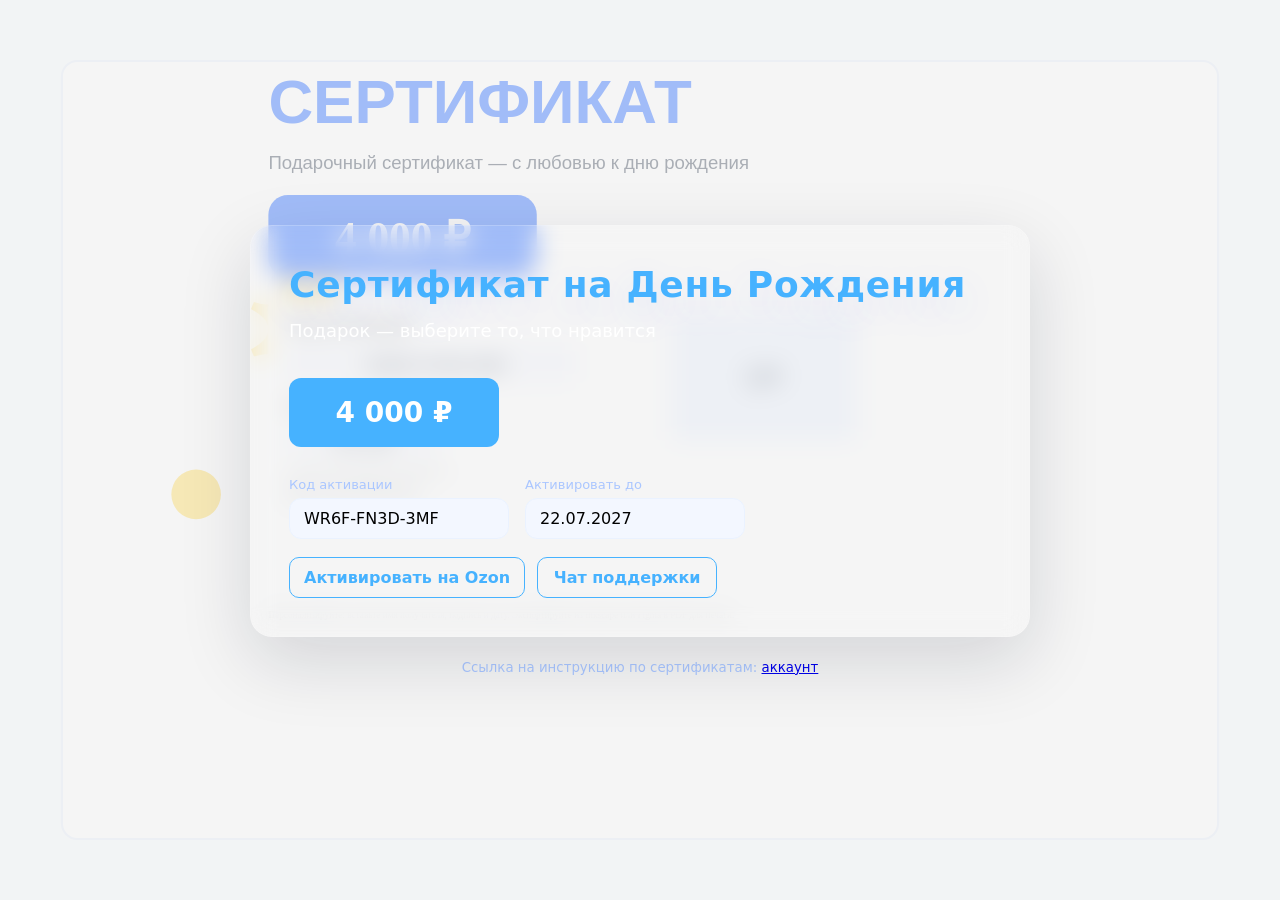
==== site/index.html @ f5bf504b "Prepare site for GitHub Pages" ====
<!doctype html>
<html lang="ru">
<head>
  <meta charset="utf-8">
  <meta name="viewport" content="width=device-width,initial-scale=1">
  <title>Подарочный сертификат — визитка</title>
  <link rel="stylesheet" href="styles.css">
</head>
<body>
  <video id="bgvideo" class="bgvideo" autoplay muted loop playsinline poster="../certificate_daisy.svg">
    <source src="assets/518254_Green_Meadow_1280x720.mp4" type="video/mp4">
    Ваш браузер не поддерживает видео-подложку.
  </video>

  <div class="overlay"></div>

  <main class="card-wrap">
    <section class="card">
      <div class="left">
        <h1 class="title">Сертификат на День Рождения</h1>
        <p class="subtitle">Подарок — выберите то, что нравится</p>

        <div class="amount">4 000 ₽</div>

        <div class="meta">
          <div class="code">
            <label>Код активации</label>
            <div class="code-box">WR6F-FN3D-3MF</div>
          </div>

          <div class="date">
            <label>Активировать до</label>
            <div class="date-box">22.07.2027</div>
          </div>
        </div>

        <div class="links">
          <a href="https://www.ozon.ru/my/codes" target="_blank">Активировать на Ozon</a>
          <a href="https://www.ozon.ru/my/chat?__rr=1" target="_blank">Чат поддержки</a>
        </div>

      </div>
    </section>

    <footer class="foot">
      <small>Ссылка на инструкцию по сертификатам: <a href="https://www.ozon.ru/my/account" target="_blank">аккаунт</a></small>
    </footer>
  </main>

  <script>
    // small readiness helper: if video fails (403), dim background and show poster clearly
    const v = document.getElementById('bgvideo');
    v.addEventListener('error', () => {
      document.body.classList.add('no-video');
      console.warn('Background video failed to load.');
    });
  </script>
</body>
</html>
---- site/styles.css ----
/* styles.css — стили для визитки сертификата */
:root{
  --accent: #46b2ff;
  --bg-overlay: rgba(8,20,40,0.45);
  --card-bg: rgba(255,255,255,0);
  --muted: #aac6ff;
}
html,body{box-sizing:border-box;height:100%;margin:0;font-family: Inter, system-ui, -apple-system, 'Helvetica Neue', Arial}
*,*::before,*::after{box-sizing:inherit}
body{background:#eef6ff;overflow-x:hidden;background-image:url('assets/bg.jpg');background-size:cover;background-position:center center;}

.bgvideo{position:fixed;inset:0;width:100%;height:100%;object-fit:cover;z-index:0;filter:brightness(0.9) saturate(1.05)}
body.no-video .bgvideo{display:none}

.overlay{position:fixed;inset:0;background:rgba(255,255,255,0.62);z-index:1}

.card-wrap{position:relative;z-index:2;min-height:100vh;display:flex;flex-direction:column;align-items:center;justify-content:center;padding:48px}
.card{width:min(780px,94%);display:flex;flex-wrap:wrap;gap:32px;background:var(--card-bg);border-radius:22px;box-shadow:0 24px 72px rgba(15,23,42,0.14);padding:38px;border:1px solid rgba(255,255,255,0.2);backdrop-filter:blur(12px)}
.left{flex:1;min-width:280px}
.right{width:360px;min-width:280px;display:flex;align-items:center;justify-content:center}
.preview{max-width:100%;height:auto;border-radius:14px;border:1px solid rgba(230,238,251,0.9)}
.title{font-size:36px;color:var(--accent);margin:0 0 12px;letter-spacing:0.02em;text-shadow:0 14px 40px rgba(30,96,255,0.14)}
.subtitle{color:#ffffff;margin:0 0 22px;font-size:18px;line-height:1.5;}
.amount{display:inline-block;background:var(--accent);color:#fff;padding:18px 28px;border-radius:12px;font-size:28px;font-weight:700;margin:12px 0;min-width:210px;text-align:center}
.meta{display:flex;gap:16px;margin-top:18px;flex-wrap:wrap}
.meta label{display:block;font-size:13px;color:var(--muted);margin-bottom:6px}
.code-box,.date-box{background:#f3f7ff;padding:10px 14px;border-radius:12px;border:1px solid #eaf2ff;min-width:220px}
.links{margin-top:18px;display:flex;gap:12px;flex-wrap:wrap}
.links a{background:transparent;border:1px solid var(--accent);color:var(--accent);padding:10px 14px;border-radius:10px;text-decoration:none;font-weight:600;min-width:180px;text-align:center}
.links a:hover{background:var(--accent);color:white}
.foot{margin-top:20px;color:var(--muted);text-align:center;width:100%}

/* responsive */
@media (max-width:880px){
  .card{flex-direction:column;align-items:stretch;padding:28px}
  .right{width:100%}
  .preview{max-height:260px;object-fit:contain}
}

@media (max-width:620px){
  .card-wrap{padding:24px}
  .card{padding:22px;gap:24px}
  .title{font-size:28px}
  .amount{font-size:24px;padding:16px 20px}
  .meta{flex-direction:column}
  .code-box,.date-box{min-width:auto;width:100%}
  .links a{flex:1}
}

/* If video unavailable, show poster more clearly */
body.no-video{
  background:linear-gradient(180deg,#f7fbff,#eaf4ff);
}
body.no-video .overlay{background:rgba(255,255,255,0.35)}

/* responsive */
@media (max-width:880px){
  .card{flex-direction:column;align-items:stretch}
  .right{width:100%}
  .preview{max-height:200px;object-fit:contain}
}

/* If video unavailable, show poster more clearly */
body.no-video{
  background:linear-gradient(180deg,#f7fbff,#eaf4ff);
}
body.no-video .overlay{background:rgba(255,255,255,0.35)}
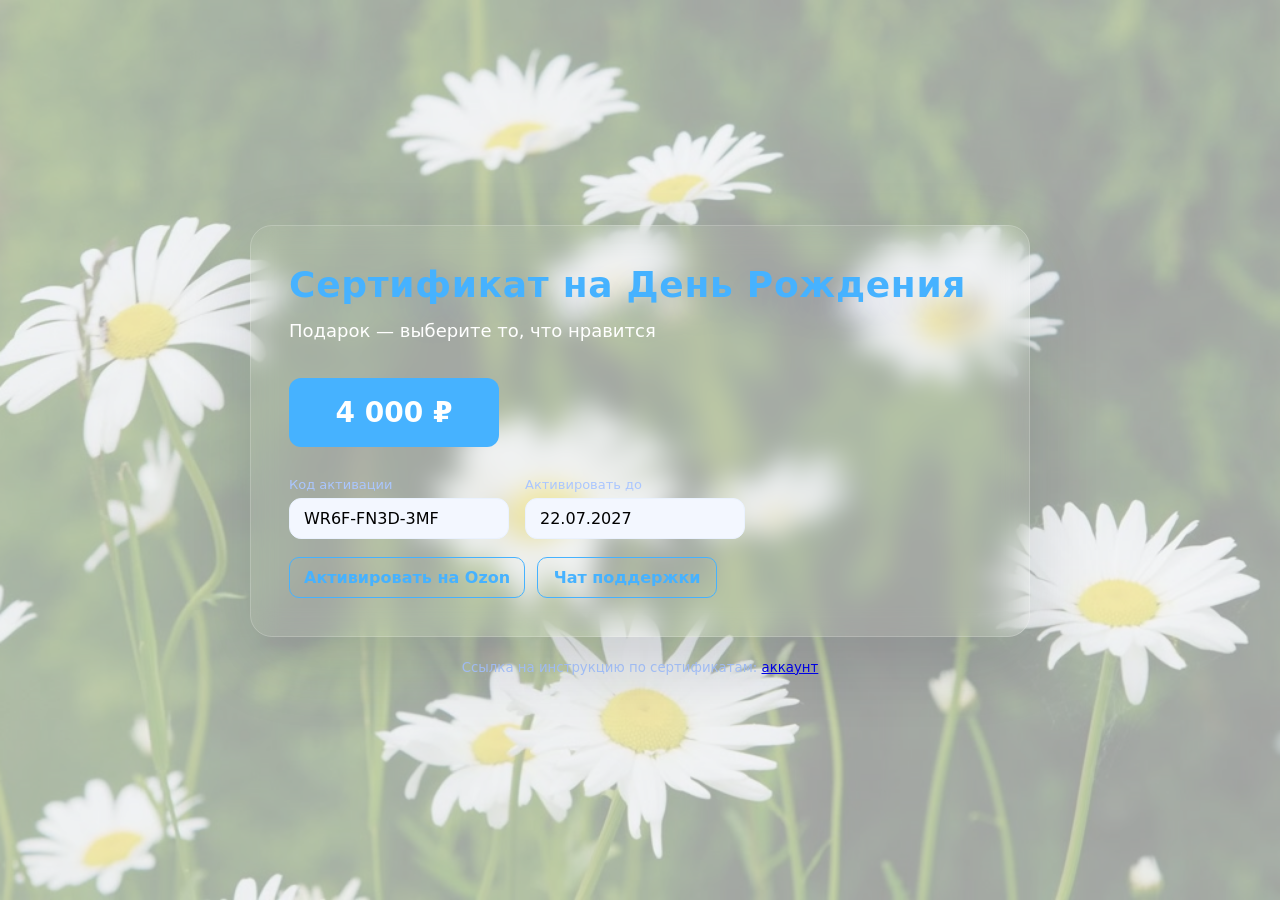
==== commit ae00236c: "Remove large non-site assets and clean up site source" ====
--- a/site/index.html
+++ b/site/index.html
@@ -7,11 +7,6 @@
   <link rel="stylesheet" href="styles.css">
 </head>
 <body>
-  <video id="bgvideo" class="bgvideo" autoplay muted loop playsinline poster="../certificate_daisy.svg">
-    <source src="assets/518254_Green_Meadow_1280x720.mp4" type="video/mp4">
-    Ваш браузер не поддерживает видео-подложку.
-  </video>
-
   <div class="overlay"></div>
 
   <main class="card-wrap">
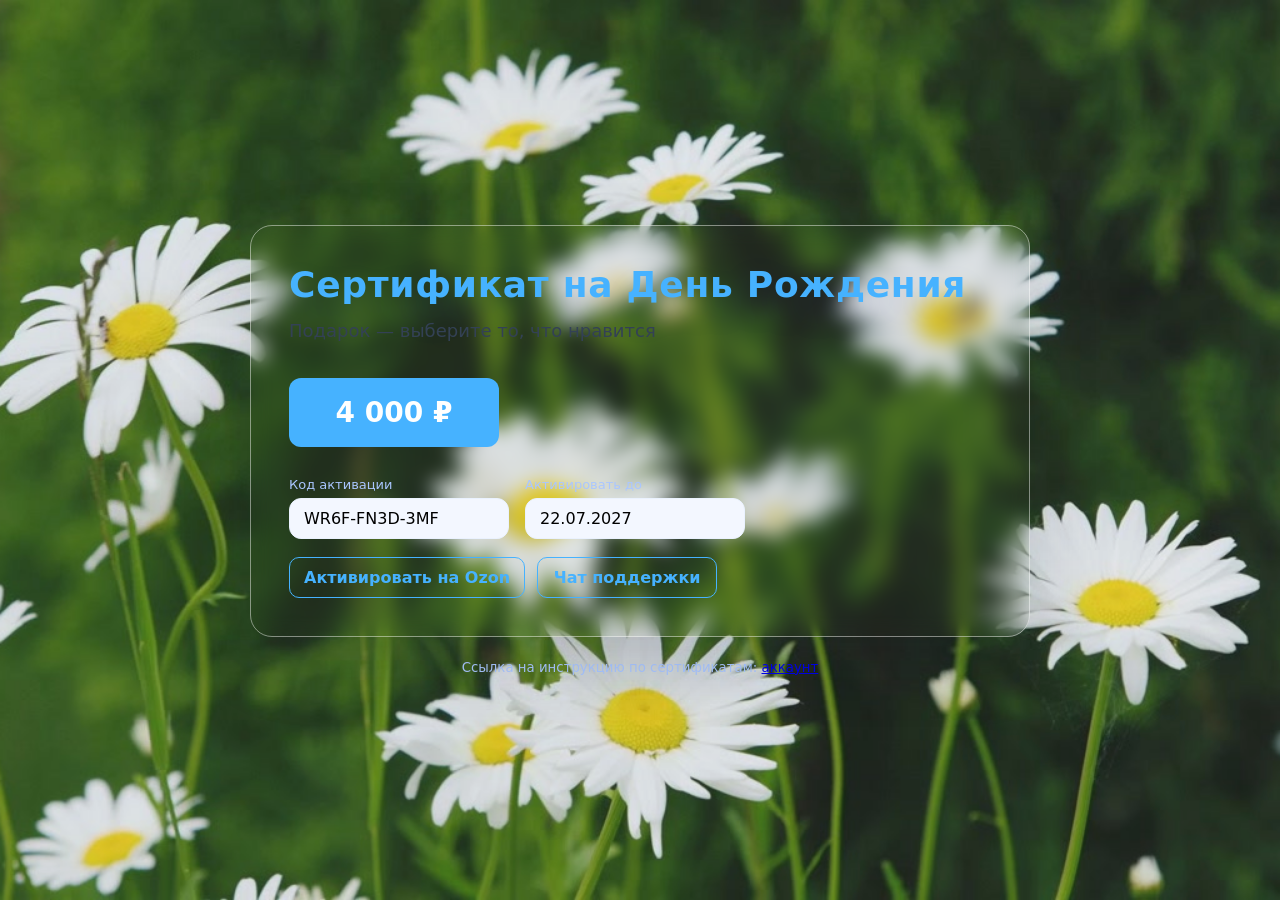
==== commit 841c9f5d: "--" ====
--- a/site/index.html
+++ b/site/index.html
@@ -7,6 +7,11 @@
   <link rel="stylesheet" href="styles.css">
 </head>
 <body>
+  <video id="bgvideo" class="bgvideo" autoplay muted loop playsinline poster="assets/bg.jpg">
+    <source src="assets/518254_Green_Meadow_1280x720.mp4" type="video/mp4">
+    Ваш браузер не поддерживает видео-подложку.
+  </video>
+
   <div class="overlay"></div>
 
   <main class="card-wrap">
--- a/site/styles.css
+++ b/site/styles.css
@@ -9,18 +9,18 @@
 *,*::before,*::after{box-sizing:inherit}
 body{background:#eef6ff;overflow-x:hidden;background-image:url('assets/bg.jpg');background-size:cover;background-position:center center;}
 
-.bgvideo{position:fixed;inset:0;width:100%;height:100%;object-fit:cover;z-index:0;filter:brightness(0.9) saturate(1.05)}
+.bgvideo{position:fixed;inset:0;width:100%;height:100%;object-fit:cover;z-index:0;filter:brightness(1.0) saturate(1.05)}
 body.no-video .bgvideo{display:none}
 
-.overlay{position:fixed;inset:0;background:rgba(255,255,255,0.62);z-index:1}
+.overlay{position:fixed;inset:0;background:rgba(255,255,255,0.08);z-index:1}
 
 .card-wrap{position:relative;z-index:2;min-height:100vh;display:flex;flex-direction:column;align-items:center;justify-content:center;padding:48px}
-.card{width:min(780px,94%);display:flex;flex-wrap:wrap;gap:32px;background:var(--card-bg);border-radius:22px;box-shadow:0 24px 72px rgba(15,23,42,0.14);padding:38px;border:1px solid rgba(255,255,255,0.2);backdrop-filter:blur(12px)}
+.card{width:min(780px,94%);display:flex;flex-wrap:wrap;gap:32px;background:rgba(255,255,255,0);border-radius:22px;box-shadow:0 24px 72px rgba(15,23,42,0.14);padding:38px;border:1px solid rgba(255,255,255,0.45);backdrop-filter:blur(10px)}
 .left{flex:1;min-width:280px}
 .right{width:360px;min-width:280px;display:flex;align-items:center;justify-content:center}
 .preview{max-width:100%;height:auto;border-radius:14px;border:1px solid rgba(230,238,251,0.9)}
 .title{font-size:36px;color:var(--accent);margin:0 0 12px;letter-spacing:0.02em;text-shadow:0 14px 40px rgba(30,96,255,0.14)}
-.subtitle{color:#ffffff;margin:0 0 22px;font-size:18px;line-height:1.5;}
+.subtitle{color:#334155;margin:0 0 22px;font-size:18px;line-height:1.5;}
 .amount{display:inline-block;background:var(--accent);color:#fff;padding:18px 28px;border-radius:12px;font-size:28px;font-weight:700;margin:12px 0;min-width:210px;text-align:center}
 .meta{display:flex;gap:16px;margin-top:18px;flex-wrap:wrap}
 .meta label{display:block;font-size:13px;color:var(--muted);margin-bottom:6px}
